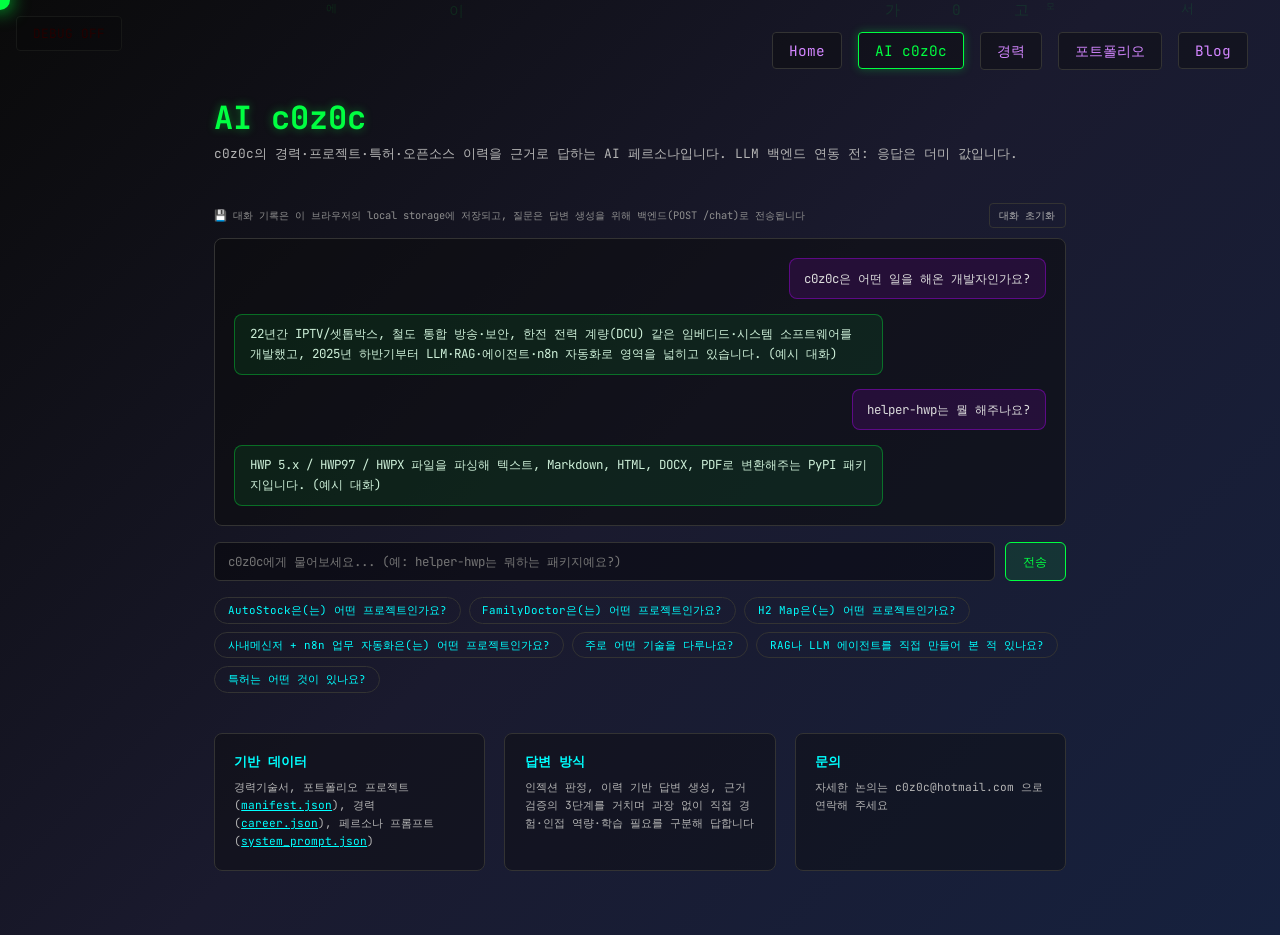
==== docs/AIc0z0c.html @ e72c1ecf "글자 크기 확대 및 히어로/외부 링크 새 탭 이동 - 대화면 기준 글씨 18px->20px(1900px+), 프로젝트 태그 등 최소 글씨 상향 - 홈/AI 페이지 1920x1080" ====
<!DOCTYPE html>
<html lang="ko">

<head>
    <meta charset="UTF-8">
    <meta name="viewport" content="width=device-width, initial-scale=1.0">
    <title>AI c0z0c</title>
    <link rel="stylesheet" href="assets/common.css">
    <style>
        .page-wrap {
            max-width: 900px;
            margin: 0 auto;
            padding: 6rem 1.5rem 4rem;
        }

        .page-title {
            font-size: clamp(1.4rem, 4vw, 2rem);
            color: var(--accent-green);
            text-shadow: 0 0 10px rgba(0, 255, 65, 0.4);
            margin-bottom: 0.4rem;
        }

        .page-sub {
            font-size: 0.8rem;
            color: var(--text-dim);
            margin-bottom: 2.5rem;
        }

        .chat-window {
            border: 1px solid var(--border-dim);
            border-radius: 8px;
            background: rgba(10, 10, 10, 0.5);
            padding: 1.2rem;
            display: flex;
            flex-direction: column;
            gap: 0.9rem;
        }

        .bubble {
            max-width: 80%;
            padding: 0.6rem 0.9rem;
            border-radius: 8px;
            font-size: 0.78rem;
            line-height: 1.6;
        }

        .bubble.user {
            align-self: flex-end;
            background: rgba(181, 3, 252, 0.12);
            border: 1px solid rgba(181, 3, 252, 0.4);
            color: #ddd;
        }

        .bubble.bot {
            align-self: flex-start;
            background: rgba(0, 255, 65, 0.08);
            border: 1px solid rgba(0, 255, 65, 0.35);
            color: #cdefd8;
        }

        .bubble.error {
            align-self: center;
            background: rgba(255, 68, 68, 0.08);
            border: 1px solid rgba(255, 68, 68, 0.4);
            color: #ffb3b3;
        }

        .chat-suggestions {
            display: flex;
            flex-wrap: wrap;
            gap: 0.5rem;
            margin-top: 1rem;
        }

        .chip {
            font-family: inherit;
            font-size: 0.68rem;
            color: var(--accent-cyan);
            background: none;
            border: 1px solid var(--border-dim);
            border-radius: 999px;
            padding: 0.3rem 0.8rem;
            cursor: pointer;
        }

        .chip:hover {
            border-color: var(--accent-cyan);
            background: rgba(0, 255, 255, 0.08);
        }

        .chat-toolbar {
            display: flex;
            justify-content: space-between;
            align-items: baseline;
            margin-bottom: 0.6rem;
        }

        .chat-toolbar .storage-note {
            font-size: 0.65rem;
            color: var(--text-dimmer);
        }

        .chat-clear-btn {
            font-size: 0.65rem;
            color: var(--text-dim);
            background: none;
            border: 1px solid var(--border-dim);
            border-radius: 4px;
            padding: 0.25rem 0.6rem;
            cursor: pointer;
            font-family: inherit;
        }

        .chat-clear-btn:hover {
            color: var(--accent-red);
            border-color: var(--accent-red);
        }

        .chat-form {
            display: flex;
            gap: 0.6rem;
            margin-top: 1rem;
        }

        .chat-input {
            flex: 1;
            background: rgba(0, 0, 0, 0.4);
            border: 1px solid var(--border-dim);
            border-radius: 6px;
            padding: 0.6rem 0.8rem;
            color: #eee;
            font-family: inherit;
            font-size: 0.78rem;
        }

        .chat-input:focus {
            outline: none;
            border-color: var(--accent-green);
        }

        .chat-send-btn {
            background: rgba(0, 255, 65, 0.1);
            border: 1px solid var(--accent-green);
            color: var(--accent-green);
            border-radius: 6px;
            padding: 0.6rem 1.1rem;
            font-family: inherit;
            font-size: 0.78rem;
            cursor: pointer;
        }

        .chat-send-btn:hover {
            background: rgba(0, 255, 65, 0.2);
        }

        .chat-send-btn:disabled {
            opacity: 0.5;
            cursor: not-allowed;
        }

        /* 큰 화면에서 챗 영역이 위쪽에 몰리지 않도록 최소 높이 확보 */
        @media (min-width: 1500px) {
            .page-wrap {
                max-width: 1240px;
                padding: 5rem 1.5rem 2rem;
            }

            .page-wrap .cards {
                margin-top: 1.6rem;
            }

            .chat-window {
                min-height: 24vh;
            }
        }

        .cards {
            display: grid;
            grid-template-columns: repeat(auto-fit, minmax(220px, 1fr));
            gap: 1.2rem;
            margin-top: 2.5rem;
        }

        .info-card {
            border: 1px solid var(--border-dim);
            border-radius: 8px;
            padding: 1.2rem;
            background: rgba(10, 10, 10, 0.4);
        }

        .info-card h3 {
            font-size: 0.8rem;
            color: var(--accent-cyan);
            margin-bottom: 0.5rem;
        }

        .info-card a {
            color: var(--accent-cyan);
        }

        .info-card p {
            font-size: 0.7rem;
            color: var(--text-dim);
            line-height: 1.6;
        }
    </style>
    <meta name="description" content="22년 임베디드·시스템 엔지니어링 위에 LLM·RAG·에이전트·n8n 자동화를 더하는 AI/SW 엔지니어 김명환(c0z0c)의 포트폴리오">
    <meta property="og:type" content="website">
    <meta property="og:title" content="AI c0z0c">
    <meta property="og:description" content="22년 임베디드·시스템 엔지니어링 위에 LLM·RAG·에이전트·n8n 자동화를 더하는 AI/SW 엔지니어 김명환(c0z0c)의 포트폴리오">
    <meta property="og:image" content="https://c0z0c.github.io/assets/og-image.png">
    <meta property="og:url" content="https://c0z0c.github.io/AIc0z0c.html">
    <link rel="icon" type="image/png" sizes="64x64" href="favicon.png">
</head>

<body>
    <button class="debug-toggle" onclick="toggleDebug()">DEBUG OFF</button>
    <div class="debug-line-vertical" id="debugVertical"></div>
    <div class="debug-line-horizontal" id="debugHorizontal"></div>
    <div class="terminal-cursor"></div>
    <div class="matrix-bg" id="matrixBg"></div>

    <button class="nav-toggle" onclick="toggleNav()" aria-label="메뉴">☰</button>
    <nav class="nav-links">
        <div class="nav-item"><a href="index.html" class="nav-link">Home</a></div>
        <div class="nav-item"><a href="AIc0z0c.html" class="nav-link active">AI c0z0c</a></div>
        <div class="nav-item"><a href="career.html" class="nav-link">경력</a></div>
        <div class="nav-item"><a href="portfolio.html" class="nav-link">포트폴리오</a></div>
        <div class="nav-item"><a href="https://c0z0c.github.io/blog" class="nav-link">Blog</a></div>
    </nav>

    <div class="page-wrap">
        <h1 class="page-title">AI c0z0c</h1>
        <p class="page-sub">c0z0c의 경력·프로젝트·특허·오픈소스 이력을 근거로 답하는 AI 페르소나입니다. <span id="chatModeNote"></span></p>

        <div class="chat-toolbar">
            <span class="storage-note">💾 대화 기록은 이 브라우저의 local storage에 저장되고, 질문은 답변 생성을 위해 백엔드(POST /chat)로 전송됩니다</span>
            <button class="chat-clear-btn" id="chatClearBtn" type="button">대화 초기화</button>
        </div>

        <div class="chat-window" id="chatWindow"></div>

        <form class="chat-form" id="chatForm">
            <input type="text" class="chat-input" id="chatInput" placeholder="c0z0c에게 물어보세요... (예: helper-hwp는 뭐하는 패키지예요?)" autocomplete="off" maxlength="2000">
            <button type="submit" class="chat-send-btn" id="chatSendBtn">전송</button>
        </form>
        <div class="chat-suggestions" id="chatSuggestions"></div>

        <div class="cards">
            <div class="info-card">
                <h3>기반 데이터</h3>
                <p>경력기술서, 포트폴리오 프로젝트(<a href="projects/manifest.json">manifest.json</a>), 경력(<a href="assets/career.json">career.json</a>), 페르소나 프롬프트(<a href="prompts/system_prompt.json">system_prompt.json</a>)</p>
            </div>
            <div class="info-card">
                <h3>답변 방식</h3>
                <p>인젝션 판정, 이력 기반 답변 생성, 근거 검증의 3단계를 거치며 과장 없이 직접 경험·인접 역량·학습 필요를 구분해 답합니다</p>
            </div>
            <div class="info-card">
                <h3>문의</h3>
                <p>자세한 논의는 c0z0c@hotmail.com 으로 연락해 주세요</p>
            </div>
        </div>
    </div>

    <script src="assets/common.js"></script>
    <script src="assets/aichat-api.js"></script>
    <script src="assets/aichat.js"></script>
</body>

</html>
---- docs/assets/common.css ----
@import url('https://fonts.googleapis.com/css2?family=JetBrains+Mono:wght@300;400;700&display=swap');

:root {
    --bg-1: #0a0a0a;
    --bg-2: #1a1a2e;
    --bg-3: #16213e;
    --accent-green: #00ff41;
    --accent-red: #ff4444;
    --accent-purple: #b503fc;
    --accent-purple-text: #d386ff; /* 작은 글씨용: 어두운 배경 대비 6:1 이상 */
    --accent-cyan: #00ffff;
    --text-dim: #b4b4b4;
    --text-dimmer: #8f8f8f;
    --border-dim: #333;
}

* {
    margin: 0;
    padding: 0;
    box-sizing: border-box;
}

body {
    font-family: 'JetBrains Mono', monospace;
    background: linear-gradient(135deg, var(--bg-1) 0%, var(--bg-2) 50%, var(--bg-3) 100%);
    color: var(--accent-green);
    min-height: 100vh;
    cursor: none;
}

a {
    color: inherit;
}

/* ===== 커스텀 커서 ===== */
.terminal-cursor {
    position: fixed;
    width: 20px;
    height: 20px;
    background: var(--accent-green);
    border-radius: 50%;
    pointer-events: none;
    z-index: 1000;
    transition: transform 0.1s ease;
    box-shadow: 0 0 20px var(--accent-green);
}

/* ===== 배경 매트릭스 효과 ===== */
.matrix-bg {
    position: fixed;
    top: 0;
    left: 0;
    width: 100%;
    height: 100%;
    z-index: -1;
    opacity: 0.1;
    pointer-events: none;
}

.matrix-char {
    position: absolute;
    color: var(--accent-green);
    font-family: 'JetBrains Mono', monospace;
    font-size: 1rem;
    animation: matrixFall linear infinite;
}

@keyframes matrixFall {
    0% {
        transform: translateY(-100vh);
        opacity: 1;
    }

    100% {
        transform: translateY(100vh);
        opacity: 0;
    }
}

/* ===== 네비게이션 ===== */
.nav-links {
    position: fixed;
    top: 2rem;
    right: 2rem;
    display: flex;
    gap: 1rem;
    z-index: 100;
}

.nav-item {
    position: relative;
    align-self: flex-start;
}

.nav-link {
    color: var(--accent-purple-text);
    text-decoration: none;
    font-size: 0.9rem;
    transition: all 0.3s ease;
    border: 1px solid var(--border-dim);
    padding: 0.5rem 1rem;
    border-radius: 4px;
    display: inline-block;
    background: rgba(10, 10, 10, 0.4);
}

.nav-link:hover,
.nav-link.active {
    color: var(--accent-green);
    border-color: var(--accent-green);
    box-shadow: 0 0 10px rgba(0, 255, 65, 0.3);
}

.dropdown-menu {
    position: absolute;
    top: 100%;
    right: 0;
    background: rgba(10, 10, 10, 0.95);
    border: 1px solid var(--accent-green);
    border-radius: 4px;
    min-width: 250px;
    padding: 1rem;
    display: none;
    z-index: 200;
    -webkit-backdrop-filter: blur(10px);
    backdrop-filter: blur(10px);
    box-shadow:
        0 4px 20px rgba(0, 255, 65, 0.2),
        0 0 40px rgba(0, 255, 65, 0.1);
}

.dropdown-menu.show {
    display: block;
    animation: fadeIn 0.3s ease;
}

.dropdown-title {
    color: var(--accent-green);
    font-size: 0.9rem;
    margin-bottom: 0.8rem;
    border-bottom: 1px solid var(--border-dim);
    padding-bottom: 0.5rem;
}

.project-item {
    display: block;
    color: var(--text-dim);
    text-decoration: none;
    padding: 0.5rem 0;
    border-bottom: 1px solid #222;
    transition: all 0.3s ease;
    font-size: 0.8rem;
}

.project-item:last-child {
    border-bottom: none;
}

.project-item:hover {
    color: var(--accent-green);
    padding-left: 0.5rem;
    background: rgba(0, 255, 65, 0.1);
}

.project-description {
    font-size: 0.7rem;
    color: var(--text-dimmer);
    margin-top: 0.2rem;
}

@keyframes fadeIn {
    from {
        opacity: 0;
        transform: translateY(-10px);
    }

    to {
        opacity: 1;
        transform: translateY(0);
    }
}

/* ===== 디버깅용 가이드 라인 ===== */
.debug-line-vertical,
.debug-line-horizontal,
.debug-line-connection {
    position: fixed;
    background: yellow;
    pointer-events: none;
    z-index: 999;
    opacity: 0.8;
    display: none;
}

.debug-line-vertical {
    width: 2px;
    height: 100vh;
    top: 0;
}

.debug-line-horizontal {
    height: 2px;
    width: 100vw;
    left: 0;
}

.debug-line-connection {
    height: 2px;
    transform-origin: left center;
    background: yellow;
}

body.debug-mode .debug-line-vertical,
body.debug-mode .debug-line-horizontal,
body.debug-mode .debug-line-connection {
    display: block;
}

.debug-toggle {
    position: fixed;
    top: 1rem;
    left: 1rem;
    background: rgba(7, 7, 7, 0.2);
    border: 1px solid #171817;
    color: #240000;
    padding: 0.5rem 1rem;
    border-radius: 4px;
    font-family: 'JetBrains Mono', monospace;
    font-size: 0.8rem;
    cursor: pointer;
    z-index: 1000;
    transition: all 0.3s ease;
}

.debug-toggle:hover {
    background: rgba(0, 255, 65, 0.3);
    box-shadow: 0 0 10px rgba(0, 255, 65, 0.3);
}

@media (max-width: 768px) {
    .debug-toggle {
        top: 0.5rem;
        left: 0.5rem;
        font-size: 0.7rem;
        padding: 0.4rem 0.8rem;
    }
}

/* ===== 모바일: 햄버거 토글 메뉴 ===== */
.nav-toggle {
    display: none;
    position: fixed;
    top: 1rem;
    right: 1rem;
    z-index: 300;
    width: 2.6rem;
    height: 2.6rem;
    background: rgba(10, 10, 10, 0.7);
    border: 1px solid var(--accent-green);
    color: var(--accent-green);
    font-size: 1.2rem;
    border-radius: 4px;
    cursor: pointer;
}

@media (max-width: 600px) {
    .nav-toggle {
        display: block;
    }

    .nav-links {
        display: none;
        top: 0;
        left: 0;
        right: 0;
        flex-direction: column;
        gap: 0;
        background: rgba(6, 6, 10, 0.97);
        -webkit-backdrop-filter: blur(6px);
        backdrop-filter: blur(6px);
        padding: 4.6rem 1.2rem 1.5rem;
        max-height: 100vh;
        overflow-y: auto;
    }

    .nav-links.open {
        display: flex;
    }

    .nav-item {
        width: 100%;
    }

    .nav-link {
        display: block;
        text-align: center;
        font-size: 0.9rem;
        padding: 0.7rem 0.8rem;
    }

    .dropdown-menu {
        position: static;
        width: 100%;
        min-width: 0;
        margin-top: 0.4rem;
    }
}

@media (hover: none) {
    body {
        cursor: auto;
    }

    .terminal-cursor {
        display: none;
    }
}

/* ===== 프로젝트 카드 (portfolio.js가 렌더링) ===== */
.proj-card {
    flex: 0 0 auto;
    display: flex;
    flex-direction: column;
    width: 260px;
    text-decoration: none;
    background: rgba(10, 10, 10, 0.5);
    border: 1px solid var(--border-dim);
    border-radius: 8px;
    overflow: hidden;
    transition: all 0.25s ease;
}

.proj-card:hover {
    border-color: var(--accent-green);
    box-shadow: 0 0 16px rgba(0, 255, 65, 0.25);
    transform: translateY(-2px);
}

.proj-thumb {
    position: relative;
    height: 130px;
    display: flex;
    align-items: center;
    justify-content: center;
    overflow: hidden;
}

.proj-thumb video,
.proj-thumb .proj-img {
    width: 100%;
    height: 100%;
    object-fit: cover;
}

.proj-emoji {
    font-size: 2.5rem;
}

.proj-video-badge {
    position: absolute;
    bottom: 0.4rem;
    right: 0.5rem;
    background: rgba(0, 0, 0, 0.6);
    color: var(--accent-cyan);
    font-size: 0.65rem;
    padding: 0.15rem 0.4rem;
    border-radius: 3px;
    letter-spacing: 0.05em;
}

.proj-body {
    padding: 0.8rem 0.9rem 1rem;
    display: flex;
    flex-direction: column;
    gap: 0.4rem;
}

.proj-title {
    font-size: 0.8rem;
    color: var(--accent-green);
    line-height: 1.3;
}

.proj-desc {
    font-size: 0.68rem;
    color: var(--text-dim);
    line-height: 1.4;
    display: -webkit-box;
    -webkit-line-clamp: 2;
    -webkit-box-orient: vertical;
    overflow: hidden;
}

.proj-tags {
    display: flex;
    flex-wrap: wrap;
    gap: 0.3rem;
    margin-top: auto;
}

.proj-tag {
    font-size: 0.68rem;
    color: var(--accent-purple-text);
    border: 1px solid var(--border-dim);
    border-radius: 3px;
    padding: 0.1rem 0.4rem;
}

/* ===== 대화면(FHD 이상) 보정: rem 기반 글씨/여백을 한 단계 키운다 ===== */
@media (min-width: 1600px) {
    html {
        font-size: 18px;
    }
}

@media (min-width: 1900px) {
    html {
        font-size: 20px;
    }
}
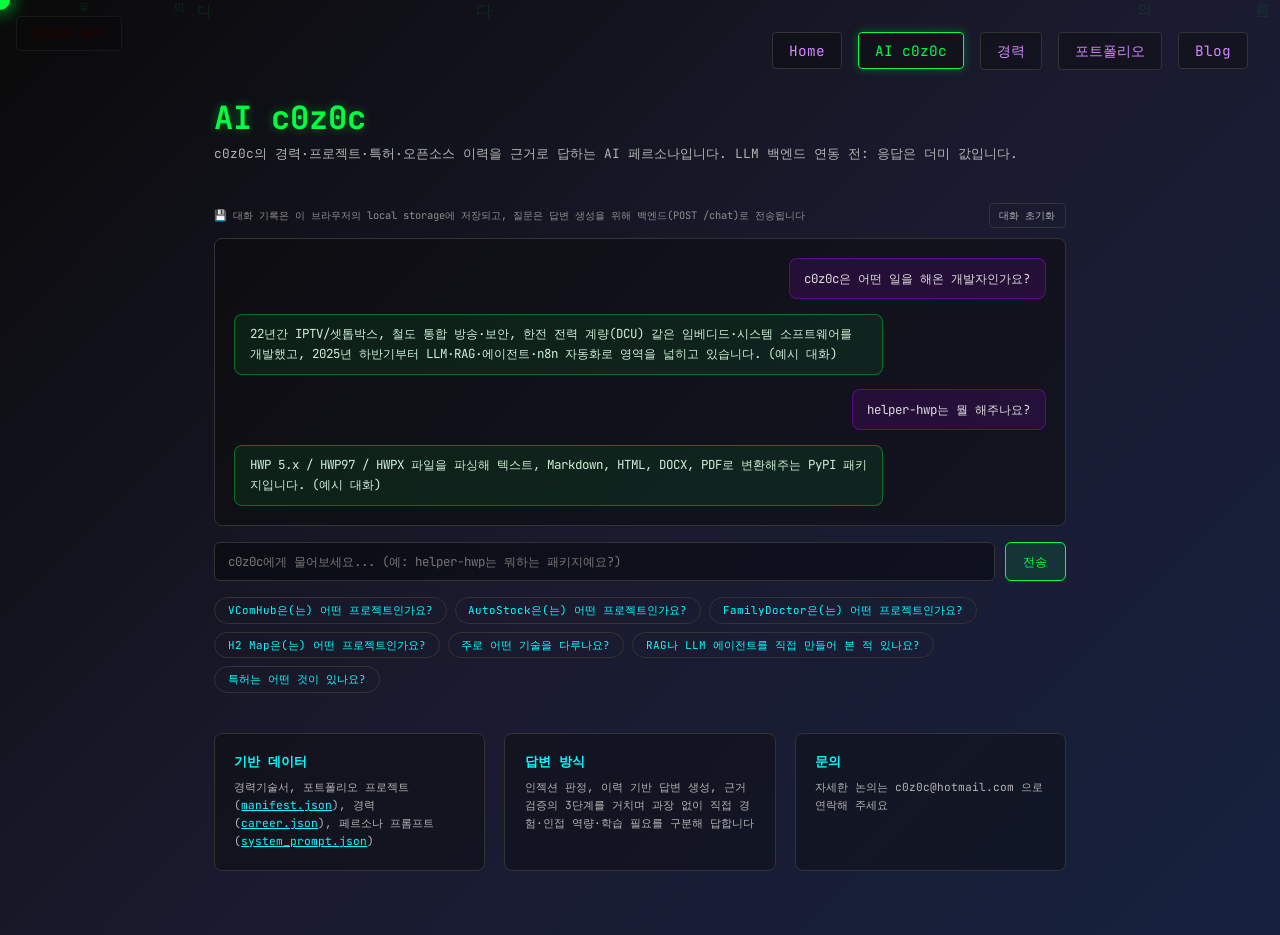
==== commit 7d554ff5: "VComHub 추가, 첫 화면 기준 뷰포트 1905x920 반영, 포트폴리오 그리드 조정 - VComHub(Windows 가상 COM 포트 공유) 카드/경력/페르소나 프롬프트 추가" ====
--- a/docs/AIc0z0c.html
+++ b/docs/AIc0z0c.html
@@ -162,7 +162,7 @@
         @media (min-width: 1500px) {
             .page-wrap {
                 max-width: 1240px;
-                padding: 5rem 1.5rem 2rem;
+                padding: 5rem 1.5rem 3rem;
             }
 
             .page-wrap .cards {
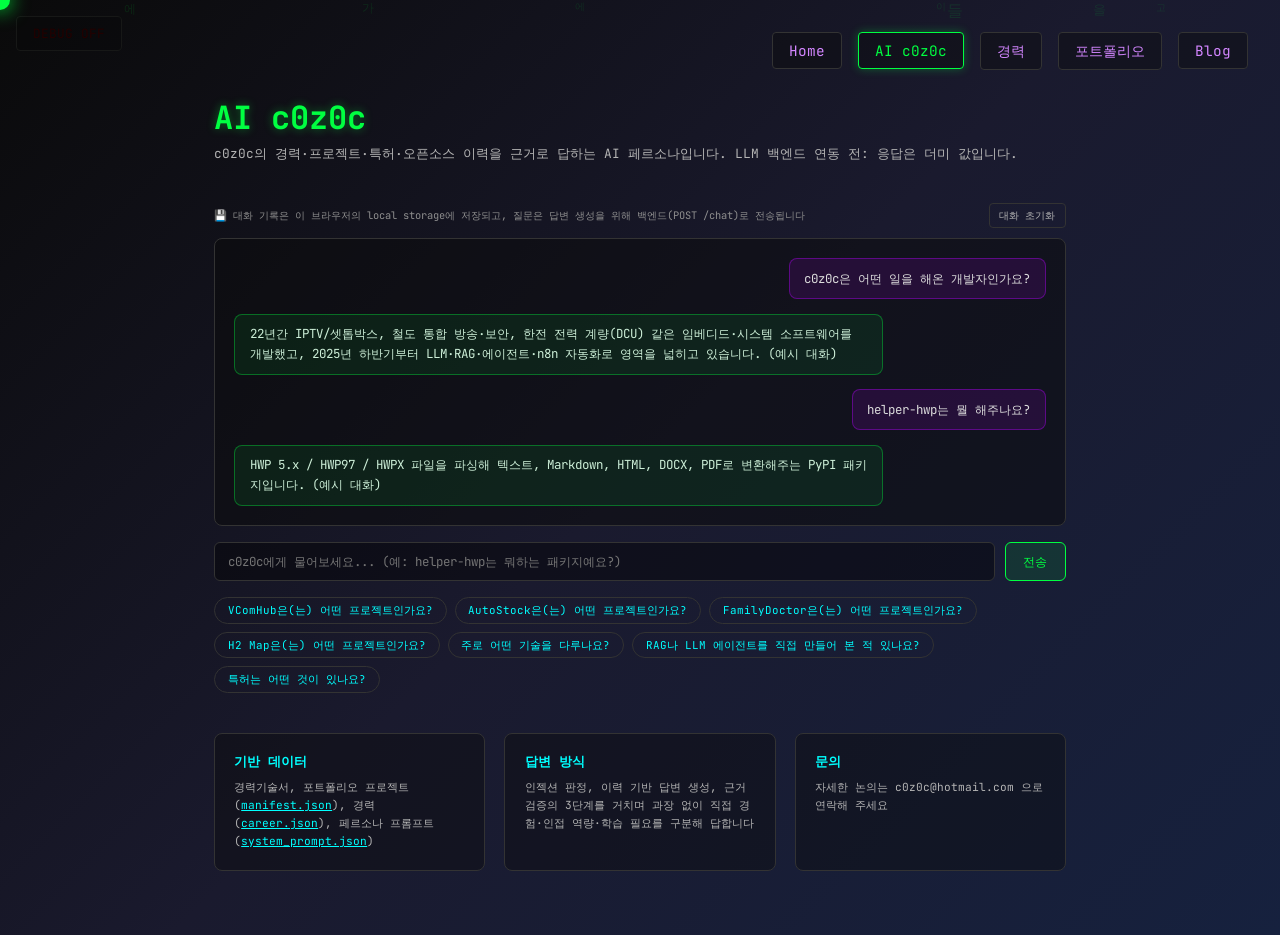
==== commit 188509f9: "VComHub 무료 배포 프로그램으로 정정, 여백/레이아웃 개선(A안), 검토용 캡처 스크립트 - VComHub: 오픈소스가 아닌 무료 배포(프리웨어)로 표기 정정, 경력에 '무료" ====
--- a/docs/AIc0z0c.html
+++ b/docs/AIc0z0c.html
@@ -161,12 +161,33 @@
         /* 큰 화면에서 챗 영역이 위쪽에 몰리지 않도록 최소 높이 확보 */
         @media (min-width: 1500px) {
             .page-wrap {
-                max-width: 1240px;
+                max-width: 1600px;
                 padding: 5rem 1.5rem 3rem;
+                display: grid;
+                grid-template-columns: minmax(0, 1fr) 22rem;
+                column-gap: 2rem;
+                align-content: start;
+            }
+
+            .page-wrap > .page-title,
+            .page-wrap > .page-sub {
+                grid-column: 1 / -1;
+            }
+
+            .page-wrap > .chat-toolbar,
+            .page-wrap > .chat-window,
+            .page-wrap > .chat-form,
+            .page-wrap > .chat-suggestions {
+                grid-column: 1;
             }
 
             .page-wrap .cards {
-                margin-top: 1.6rem;
+                grid-column: 2;
+                grid-row: 3 / span 4;
+                margin-top: 0;
+                display: flex;
+                flex-direction: column;
+                align-self: start;
             }
 
             .chat-window {
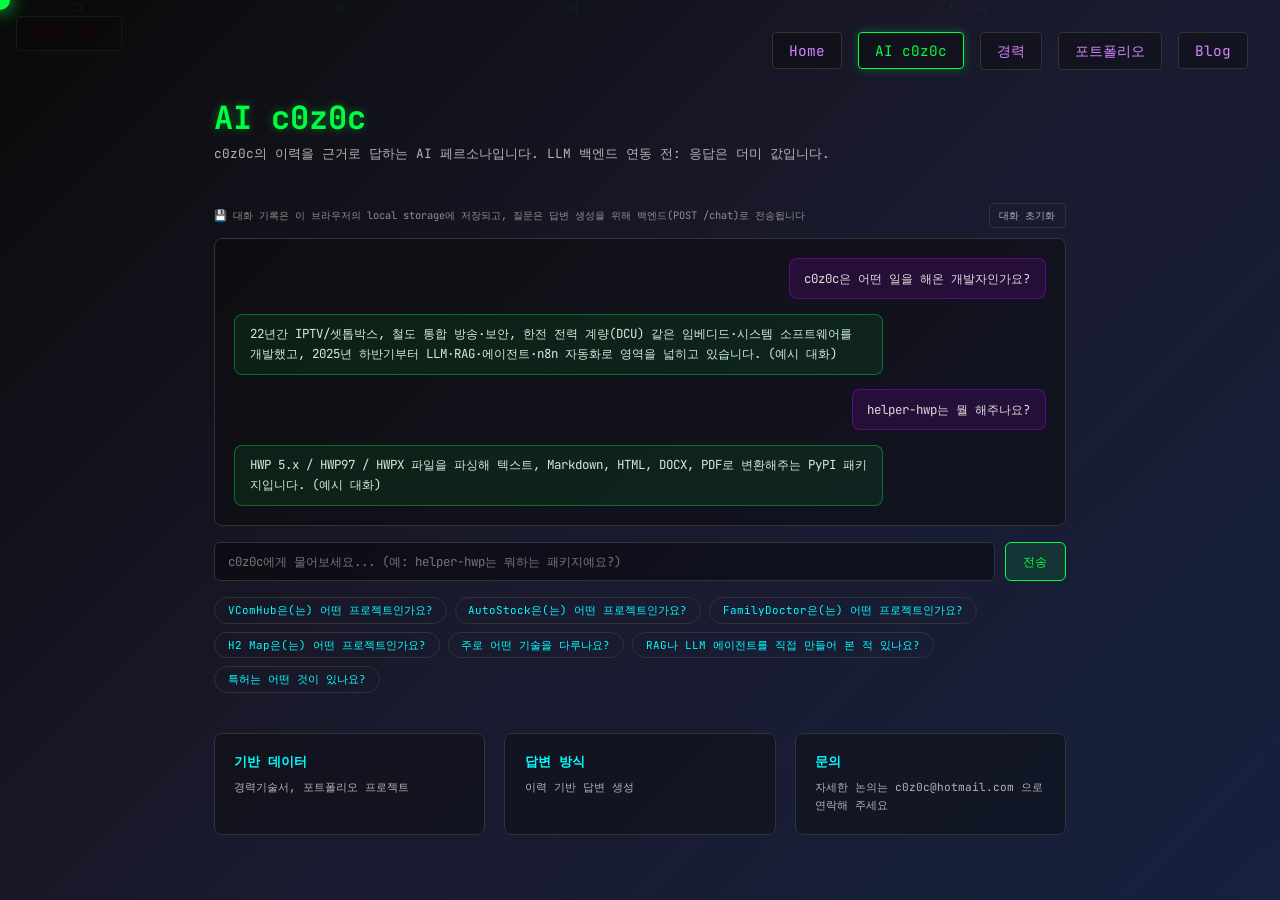
==== commit 864b4ddf: "불필요한 소스정리" ====
--- a/docs/AIc0z0c.html
+++ b/docs/AIc0z0c.html
@@ -252,7 +252,7 @@
 
     <div class="page-wrap">
         <h1 class="page-title">AI c0z0c</h1>
-        <p class="page-sub">c0z0c의 경력·프로젝트·특허·오픈소스 이력을 근거로 답하는 AI 페르소나입니다. <span id="chatModeNote"></span></p>
+        <p class="page-sub">c0z0c의 이력을 근거로 답하는 AI 페르소나입니다. <span id="chatModeNote"></span></p>
 
         <div class="chat-toolbar">
             <span class="storage-note">💾 대화 기록은 이 브라우저의 local storage에 저장되고, 질문은 답변 생성을 위해 백엔드(POST /chat)로 전송됩니다</span>
@@ -270,11 +270,11 @@
         <div class="cards">
             <div class="info-card">
                 <h3>기반 데이터</h3>
-                <p>경력기술서, 포트폴리오 프로젝트(<a href="projects/manifest.json">manifest.json</a>), 경력(<a href="assets/career.json">career.json</a>), 페르소나 프롬프트(<a href="prompts/system_prompt.json">system_prompt.json</a>)</p>
+                <p>경력기술서, 포트폴리오 프로젝트</p>
             </div>
             <div class="info-card">
                 <h3>답변 방식</h3>
-                <p>인젝션 판정, 이력 기반 답변 생성, 근거 검증의 3단계를 거치며 과장 없이 직접 경험·인접 역량·학습 필요를 구분해 답합니다</p>
+                <p>이력 기반 답변 생성</p>
             </div>
             <div class="info-card">
                 <h3>문의</h3>
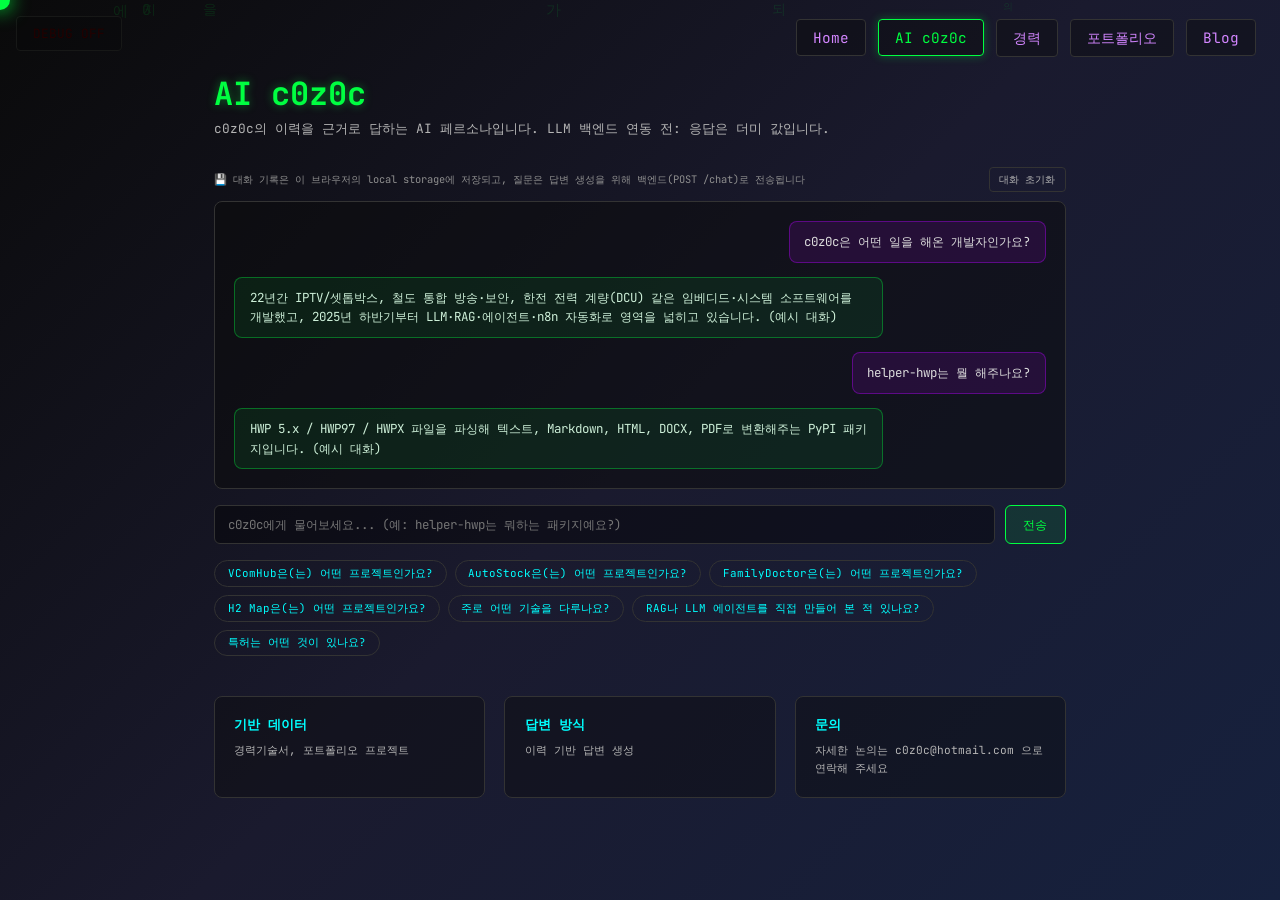
==== commit be214fdc: "레이아웃 및 내부 레이어간 여백 최적화 (상하 여백 균형, 패널 간격 컴팩트화)" ====
--- a/docs/AIc0z0c.html
+++ b/docs/AIc0z0c.html
@@ -10,20 +10,20 @@
         .page-wrap {
             max-width: 900px;
             margin: 0 auto;
-            padding: 6rem 1.5rem 4rem;
+            padding: 4.5rem 1.5rem 3rem;
         }
 
         .page-title {
             font-size: clamp(1.4rem, 4vw, 2rem);
             color: var(--accent-green);
             text-shadow: 0 0 10px rgba(0, 255, 65, 0.4);
-            margin-bottom: 0.4rem;
+            margin-bottom: 0.3rem;
         }
 
         .page-sub {
             font-size: 0.8rem;
             color: var(--text-dim);
-            margin-bottom: 2.5rem;
+            margin-bottom: 1.8rem;
         }
 
         .chat-window {
--- a/docs/assets/common.css
+++ b/docs/assets/common.css
@@ -80,10 +80,10 @@
 /* ===== 네비게이션 ===== */
 .nav-links {
     position: fixed;
-    top: 2rem;
-    right: 2rem;
+    top: 1.2rem;
+    right: 1.5rem;
     display: flex;
-    gap: 1rem;
+    gap: 0.75rem;
     z-index: 100;
 }
 
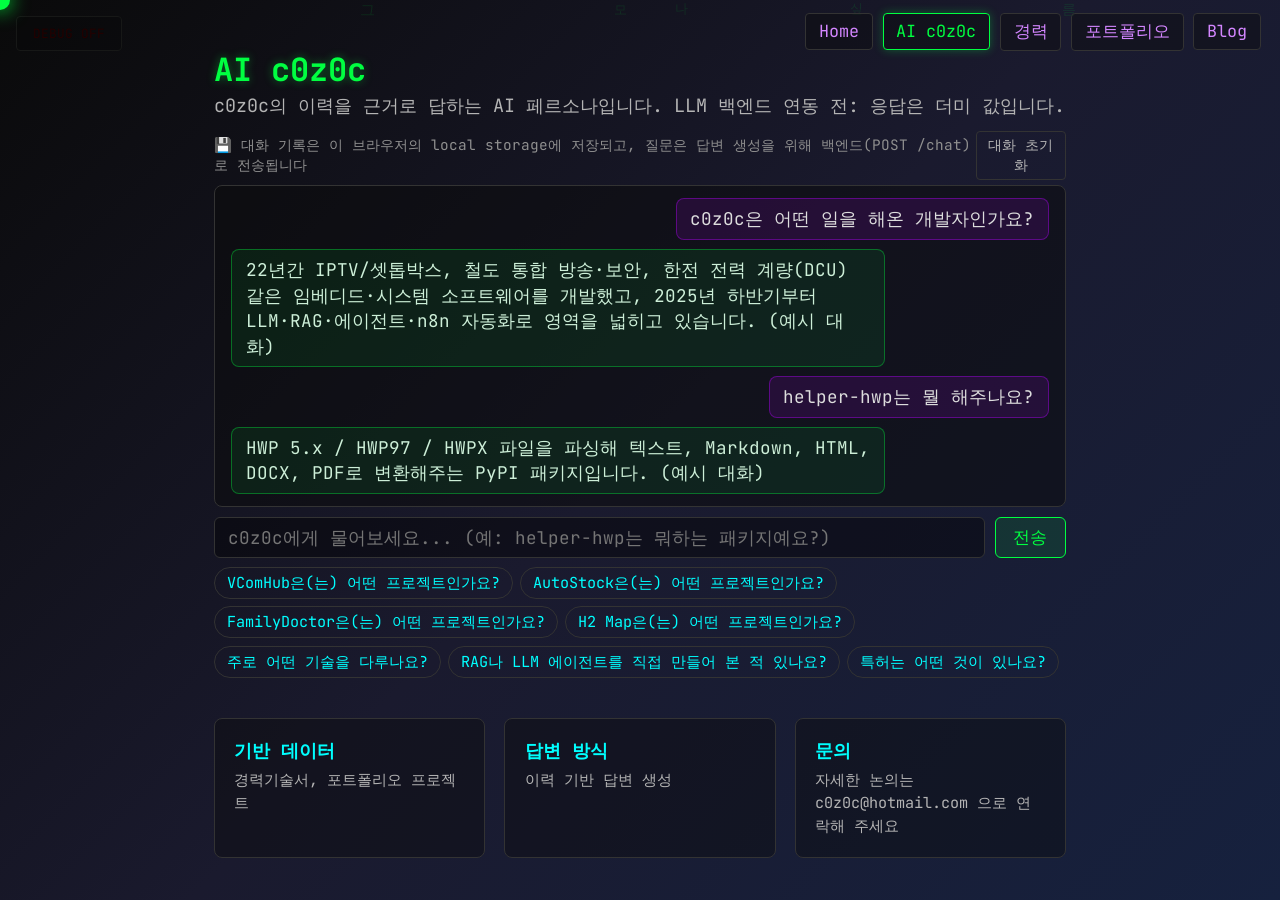
==== commit 860a5915: "layout font size 조정" ====
--- a/docs/AIc0z0c.html
+++ b/docs/AIc0z0c.html
@@ -7,41 +7,45 @@
     <title>AI c0z0c</title>
     <link rel="stylesheet" href="assets/common.css">
     <style>
+        /* AI c0z0c 화면 전체 영역 */
         .page-wrap {
             max-width: 900px;
             margin: 0 auto;
-            padding: 4.5rem 1.5rem 3rem;
-        }
-
+            padding: 3rem 1.5rem 1.5rem;
+        }
+
+        /* AI c0z0c 페이지 제목과 부제목 */
         .page-title {
             font-size: clamp(1.4rem, 4vw, 2rem);
             color: var(--accent-green);
             text-shadow: 0 0 10px rgba(0, 255, 65, 0.4);
-            margin-bottom: 0.3rem;
+            margin-bottom: 0.15rem;
         }
 
         .page-sub {
-            font-size: 0.8rem;
+            font-size: 1.15rem;
             color: var(--text-dim);
-            margin-bottom: 1.8rem;
-        }
-
+            margin-bottom: 0.8rem;
+        }
+
+        /* 사용자 입력과 AI 응답을 표시하는 대화 본문 */
         .chat-window {
             border: 1px solid var(--border-dim);
             border-radius: 8px;
             background: rgba(10, 10, 10, 0.5);
-            padding: 1.2rem;
+            padding: 0.75rem 1rem;
             display: flex;
             flex-direction: column;
-            gap: 0.9rem;
-        }
-
+            gap: 0.55rem;
+        }
+
+        /* 대화 본문 내부의 사용자/AI/오류 메시지 */
         .bubble {
             max-width: 80%;
-            padding: 0.6rem 0.9rem;
+            padding: 0.45rem 0.85rem;
             border-radius: 8px;
-            font-size: 0.78rem;
-            line-height: 1.6;
+            font-size: 1.1rem;
+            line-height: 1.45;
         }
 
         .bubble.user {
@@ -65,21 +69,22 @@
             color: #ffb3b3;
         }
 
+        /* 추천 질문, 입력창, 저장 상태, 초기화 버튼 등 대화 조작 UI */
         .chat-suggestions {
             display: flex;
             flex-wrap: wrap;
-            gap: 0.5rem;
-            margin-top: 1rem;
+            gap: 0.45rem;
+            margin-top: 0.6rem;
         }
 
         .chip {
             font-family: inherit;
-            font-size: 0.68rem;
+            font-size: 0.95rem;
             color: var(--accent-cyan);
             background: none;
             border: 1px solid var(--border-dim);
             border-radius: 999px;
-            padding: 0.3rem 0.8rem;
+            padding: 0.25rem 0.75rem;
             cursor: pointer;
         }
 
@@ -92,21 +97,21 @@
             display: flex;
             justify-content: space-between;
             align-items: baseline;
-            margin-bottom: 0.6rem;
+            margin-bottom: 0.35rem;
         }
 
         .chat-toolbar .storage-note {
-            font-size: 0.65rem;
+            font-size: 0.9rem;
             color: var(--text-dimmer);
         }
 
         .chat-clear-btn {
-            font-size: 0.65rem;
+            font-size: 0.9rem;
             color: var(--text-dim);
             background: none;
             border: 1px solid var(--border-dim);
             border-radius: 4px;
-            padding: 0.25rem 0.6rem;
+            padding: 0.2rem 0.55rem;
             cursor: pointer;
             font-family: inherit;
         }
@@ -119,7 +124,7 @@
         .chat-form {
             display: flex;
             gap: 0.6rem;
-            margin-top: 1rem;
+            margin-top: 0.6rem;
         }
 
         .chat-input {
@@ -127,10 +132,10 @@
             background: rgba(0, 0, 0, 0.4);
             border: 1px solid var(--border-dim);
             border-radius: 6px;
-            padding: 0.6rem 0.8rem;
+            padding: 0.5rem 0.8rem;
             color: #eee;
             font-family: inherit;
-            font-size: 0.78rem;
+            font-size: 1.1rem;
         }
 
         .chat-input:focus {
@@ -143,9 +148,9 @@
             border: 1px solid var(--accent-green);
             color: var(--accent-green);
             border-radius: 6px;
-            padding: 0.6rem 1.1rem;
+            padding: 0.5rem 1.1rem;
             font-family: inherit;
-            font-size: 0.78rem;
+            font-size: 1.05rem;
             cursor: pointer;
         }
 
@@ -162,7 +167,7 @@
         @media (min-width: 1500px) {
             .page-wrap {
                 max-width: 1600px;
-                padding: 5rem 1.5rem 3rem;
+                padding: 2.2rem 1.5rem 1.2rem;
                 display: grid;
                 grid-template-columns: minmax(0, 1fr) 22rem;
                 column-gap: 2rem;
@@ -191,7 +196,7 @@
             }
 
             .chat-window {
-                min-height: 24vh;
+                min-height: 18vh;
             }
         }
 
@@ -210,9 +215,9 @@
         }
 
         .info-card h3 {
-            font-size: 0.8rem;
+            font-size: 1.15rem;
             color: var(--accent-cyan);
-            margin-bottom: 0.5rem;
+            margin-bottom: 0.4rem;
         }
 
         .info-card a {
@@ -220,9 +225,9 @@
         }
 
         .info-card p {
-            font-size: 0.7rem;
+            font-size: 0.95rem;
             color: var(--text-dim);
-            line-height: 1.6;
+            line-height: 1.5;
         }
     </style>
     <meta name="description" content="22년 임베디드·시스템 엔지니어링 위에 LLM·RAG·에이전트·n8n 자동화를 더하는 AI/SW 엔지니어 김명환(c0z0c)의 포트폴리오">
@@ -242,6 +247,7 @@
     <div class="matrix-bg" id="matrixBg"></div>
 
     <button class="nav-toggle" onclick="toggleNav()" aria-label="메뉴">☰</button>
+    <!-- 공통 내비게이션 -->
     <nav class="nav-links">
         <div class="nav-item"><a href="index.html" class="nav-link">Home</a></div>
         <div class="nav-item"><a href="AIc0z0c.html" class="nav-link active">AI c0z0c</a></div>
@@ -250,6 +256,7 @@
         <div class="nav-item"><a href="https://c0z0c.github.io/blog" class="nav-link">Blog</a></div>
     </nav>
 
+    <!-- AIc0z0c 본문: 채팅 UI와 추천 질문을 배치한다. -->
     <div class="page-wrap">
         <h1 class="page-title">AI c0z0c</h1>
         <p class="page-sub">c0z0c의 이력을 근거로 답하는 AI 페르소나입니다. <span id="chatModeNote"></span></p>
@@ -259,12 +266,14 @@
             <button class="chat-clear-btn" id="chatClearBtn" type="button">대화 초기화</button>
         </div>
 
+        <!-- 대화 표시 영역: aichat.js가 사용자·AI 메시지를 추가한다. -->
         <div class="chat-window" id="chatWindow"></div>
 
         <form class="chat-form" id="chatForm">
             <input type="text" class="chat-input" id="chatInput" placeholder="c0z0c에게 물어보세요... (예: helper-hwp는 뭐하는 패키지예요?)" autocomplete="off" maxlength="2000">
             <button type="submit" class="chat-send-btn" id="chatSendBtn">전송</button>
         </form>
+        <!-- 추천 질문 영역: aichat.js가 질문 chip을 생성한다. -->
         <div class="chat-suggestions" id="chatSuggestions"></div>
 
         <div class="cards">
@@ -283,6 +292,7 @@
         </div>
     </div>
 
+    <!-- common.js는 공통 UI, aichat-api.js는 API 경계, aichat.js는 채팅 상태를 담당한다. -->
     <script src="assets/common.js"></script>
     <script src="assets/aichat-api.js"></script>
     <script src="assets/aichat.js"></script>
--- a/docs/assets/common.css
+++ b/docs/assets/common.css
@@ -1,5 +1,7 @@
+/* 공통 스타일: 네 HTML 페이지의 배경, 제목 보조 요소, 내비게이션, 공통 카드에 적용 */
 @import url('https://fonts.googleapis.com/css2?family=JetBrains+Mono:wght@300;400;700&display=swap');
 
+/* 모든 페이지에서 공유하는 색상 토큰 */
 :root {
     --bg-1: #0a0a0a;
     --bg-2: #1a1a2e;
@@ -14,12 +16,14 @@
     --border-dim: #333;
 }
 
+/* 모든 페이지의 기본 여백과 box sizing */
 * {
     margin: 0;
     padding: 0;
     box-sizing: border-box;
 }
 
+/* 모든 페이지 본문 배경, 기본 글꼴, 기본 글자색 */
 body {
     font-family: 'JetBrains Mono', monospace;
     background: linear-gradient(135deg, var(--bg-1) 0%, var(--bg-2) 50%, var(--bg-3) 100%);
@@ -28,6 +32,7 @@
     cursor: none;
 }
 
+/* 공통 링크 기본 색상 */
 a {
     color: inherit;
 }
@@ -80,10 +85,10 @@
 /* ===== 네비게이션 ===== */
 .nav-links {
     position: fixed;
-    top: 1.2rem;
-    right: 1.5rem;
+    top: 0.8rem;
+    right: 1.2rem;
     display: flex;
-    gap: 0.75rem;
+    gap: 0.6rem;
     z-index: 100;
 }
 
@@ -95,13 +100,41 @@
 .nav-link {
     color: var(--accent-purple-text);
     text-decoration: none;
-    font-size: 0.9rem;
+    font-size: 1.05rem;
     transition: all 0.3s ease;
     border: 1px solid var(--border-dim);
-    padding: 0.5rem 1rem;
+    padding: 0.4rem 0.8rem;
     border-radius: 4px;
     display: inline-block;
     background: rgba(10, 10, 10, 0.4);
+}
+
+@keyframes c0z0c-nav-shake {
+    0%, 100% {
+        transform: rotate(0deg) translateX(0);
+    }
+    20% {
+        transform: rotate(-2deg) translateX(-1px);
+    }
+    40% {
+        transform: rotate(2deg) translateX(1px);
+    }
+    60% {
+        transform: rotate(-1.5deg) translateX(-1px);
+    }
+    80% {
+        transform: rotate(1deg) translateX(1px);
+    }
+}
+
+.nav-link.ai-c0z0c-link.is-shaking {
+    animation: c0z0c-nav-shake 0.5s ease-in-out;
+}
+
+@media (prefers-reduced-motion: reduce) {
+    .nav-link.ai-c0z0c-link.is-shaking {
+        animation: none;
+    }
 }
 
 .nav-link:hover,
@@ -149,7 +182,7 @@
     padding: 0.5rem 0;
     border-bottom: 1px solid #222;
     transition: all 0.3s ease;
-    font-size: 0.8rem;
+    font-size: 1.15rem;
 }
 
 .project-item:last-child {
@@ -163,7 +196,7 @@
 }
 
 .project-description {
-    font-size: 0.7rem;
+    font-size: 0.95rem;
     color: var(--text-dimmer);
     margin-top: 0.2rem;
 }
@@ -362,31 +395,32 @@
     right: 0.5rem;
     background: rgba(0, 0, 0, 0.6);
     color: var(--accent-cyan);
-    font-size: 0.65rem;
-    padding: 0.15rem 0.4rem;
+    font-size: 0.85rem;
+    padding: 0.15rem 0.45rem;
     border-radius: 3px;
     letter-spacing: 0.05em;
 }
 
 .proj-body {
-    padding: 0.8rem 0.9rem 1rem;
+    padding: 0.55rem 0.85rem 0.7rem;
     display: flex;
     flex-direction: column;
-    gap: 0.4rem;
+    gap: 0.3rem;
 }
 
 .proj-title {
-    font-size: 0.8rem;
+    font-size: 1.05rem;
+    font-weight: 700;
     color: var(--accent-green);
     line-height: 1.3;
 }
 
 .proj-desc {
-    font-size: 0.68rem;
+    font-size: 1.02rem;
     color: var(--text-dim);
-    line-height: 1.4;
+    line-height: 1.45;
     display: -webkit-box;
-    -webkit-line-clamp: 2;
+    -webkit-line-clamp: 3;
     -webkit-box-orient: vertical;
     overflow: hidden;
 }
@@ -399,11 +433,11 @@
 }
 
 .proj-tag {
-    font-size: 0.68rem;
+    font-size: 0.95rem;
     color: var(--accent-purple-text);
     border: 1px solid var(--border-dim);
     border-radius: 3px;
-    padding: 0.1rem 0.4rem;
+    padding: 0.12rem 0.4rem;
 }
 
 /* ===== 대화면(FHD 이상) 보정: rem 기반 글씨/여백을 한 단계 키운다 ===== */
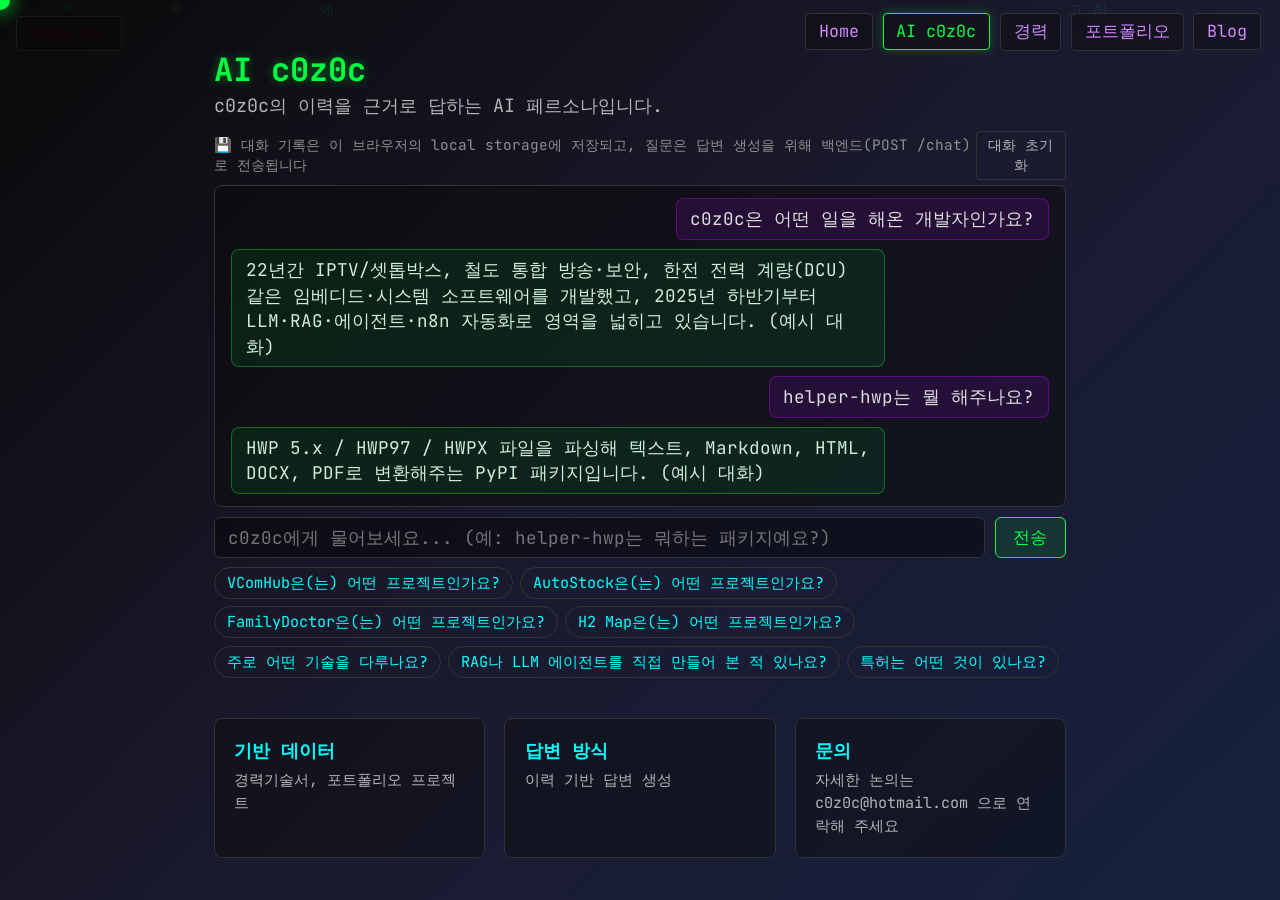
==== commit 7de8fea2: "Add chat response loading animation" ====
--- a/docs/AIc0z0c.html
+++ b/docs/AIc0z0c.html
@@ -67,6 +67,33 @@
             background: rgba(255, 68, 68, 0.08);
             border: 1px solid rgba(255, 68, 68, 0.4);
             color: #ffb3b3;
+        }
+
+        @keyframes chat-loading-pulse {
+            0%, 100% { opacity: 0.45; }
+            50% { opacity: 1; }
+        }
+
+        .bubble.loading {
+            color: var(--text-dimmer);
+            border-style: dashed;
+            animation: chat-loading-pulse 1.2s ease-in-out infinite;
+        }
+
+        .bubble.loading::after {
+            content: '...';
+            display: inline-block;
+            width: 1.5em;
+            overflow: hidden;
+            vertical-align: bottom;
+            animation: chat-loading-pulse 1.2s ease-in-out infinite;
+        }
+
+        @media (prefers-reduced-motion: reduce) {
+            .bubble.loading,
+            .bubble.loading::after {
+                animation: none;
+            }
         }
 
         /* 추천 질문, 입력창, 저장 상태, 초기화 버튼 등 대화 조작 UI */
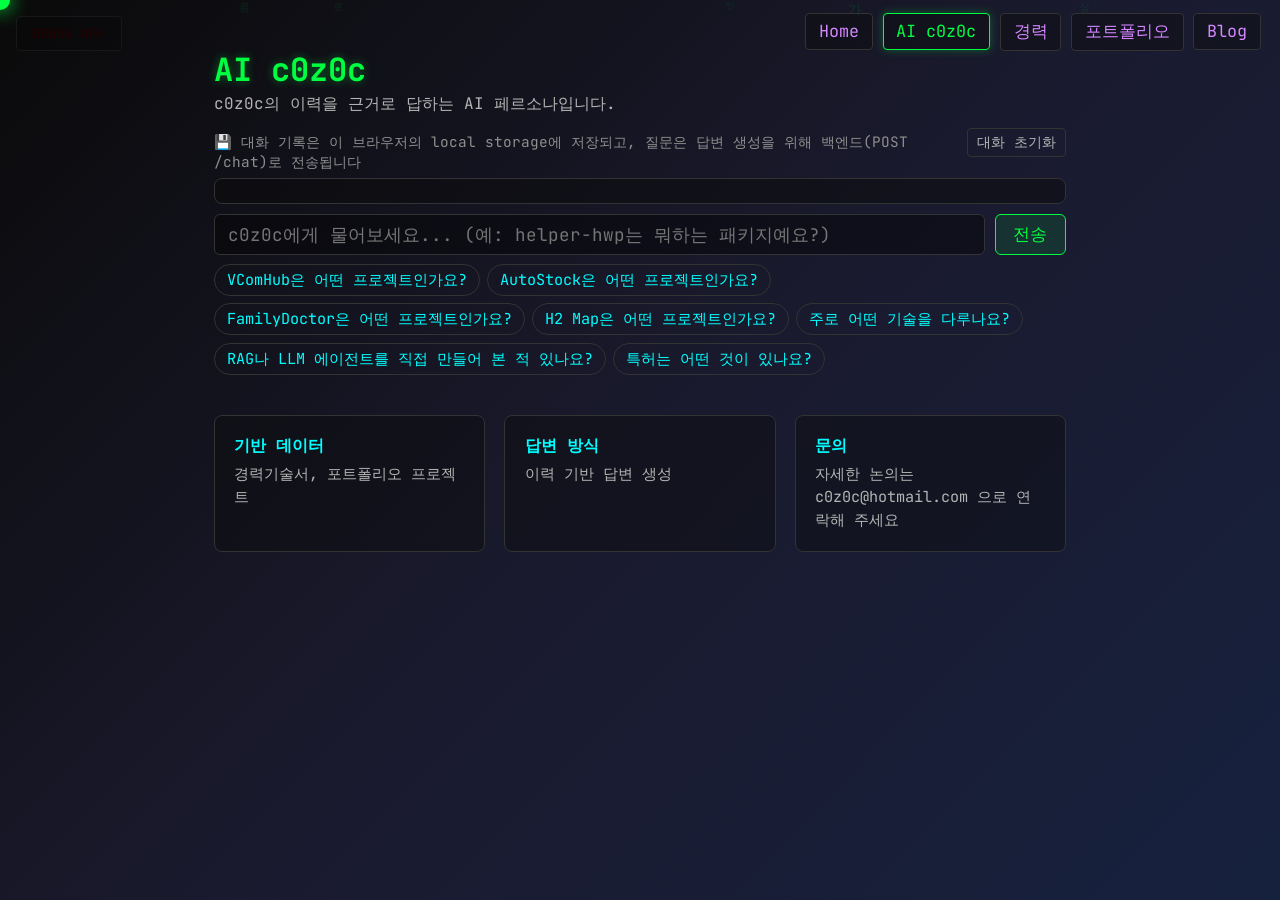
==== commit 4538e99e: "portfolio card 3 -> 2" ====
--- a/docs/AIc0z0c.html
+++ b/docs/AIc0z0c.html
@@ -23,7 +23,7 @@
         }
 
         .page-sub {
-            font-size: 1.15rem;
+            font-size: 1.0rem;
             color: var(--text-dim);
             margin-bottom: 0.8rem;
         }
@@ -133,6 +133,8 @@
         }
 
         .chat-clear-btn {
+            flex: 0 0 auto;
+            white-space: nowrap;
             font-size: 0.9rem;
             color: var(--text-dim);
             background: none;
@@ -242,7 +244,7 @@
         }
 
         .info-card h3 {
-            font-size: 1.15rem;
+            font-size: 1.0rem;
             color: var(--accent-cyan);
             margin-bottom: 0.4rem;
         }
--- a/docs/assets/common.css
+++ b/docs/assets/common.css
@@ -182,7 +182,7 @@
     padding: 0.5rem 0;
     border-bottom: 1px solid #222;
     transition: all 0.3s ease;
-    font-size: 1.15rem;
+    font-size: 1.0rem;
 }
 
 .project-item:last-child {
@@ -409,7 +409,7 @@
 }
 
 .proj-title {
-    font-size: 1.05rem;
+    font-size: 0.8rem;
     font-weight: 700;
     color: var(--accent-green);
     line-height: 1.3;
@@ -420,7 +420,7 @@
     color: var(--text-dim);
     line-height: 1.45;
     display: -webkit-box;
-    -webkit-line-clamp: 3;
+    -webkit-line-clamp: 2;
     -webkit-box-orient: vertical;
     overflow: hidden;
 }
@@ -433,7 +433,7 @@
 }
 
 .proj-tag {
-    font-size: 0.95rem;
+    font-size: 0.7rem;
     color: var(--accent-purple-text);
     border: 1px solid var(--border-dim);
     border-radius: 3px;
